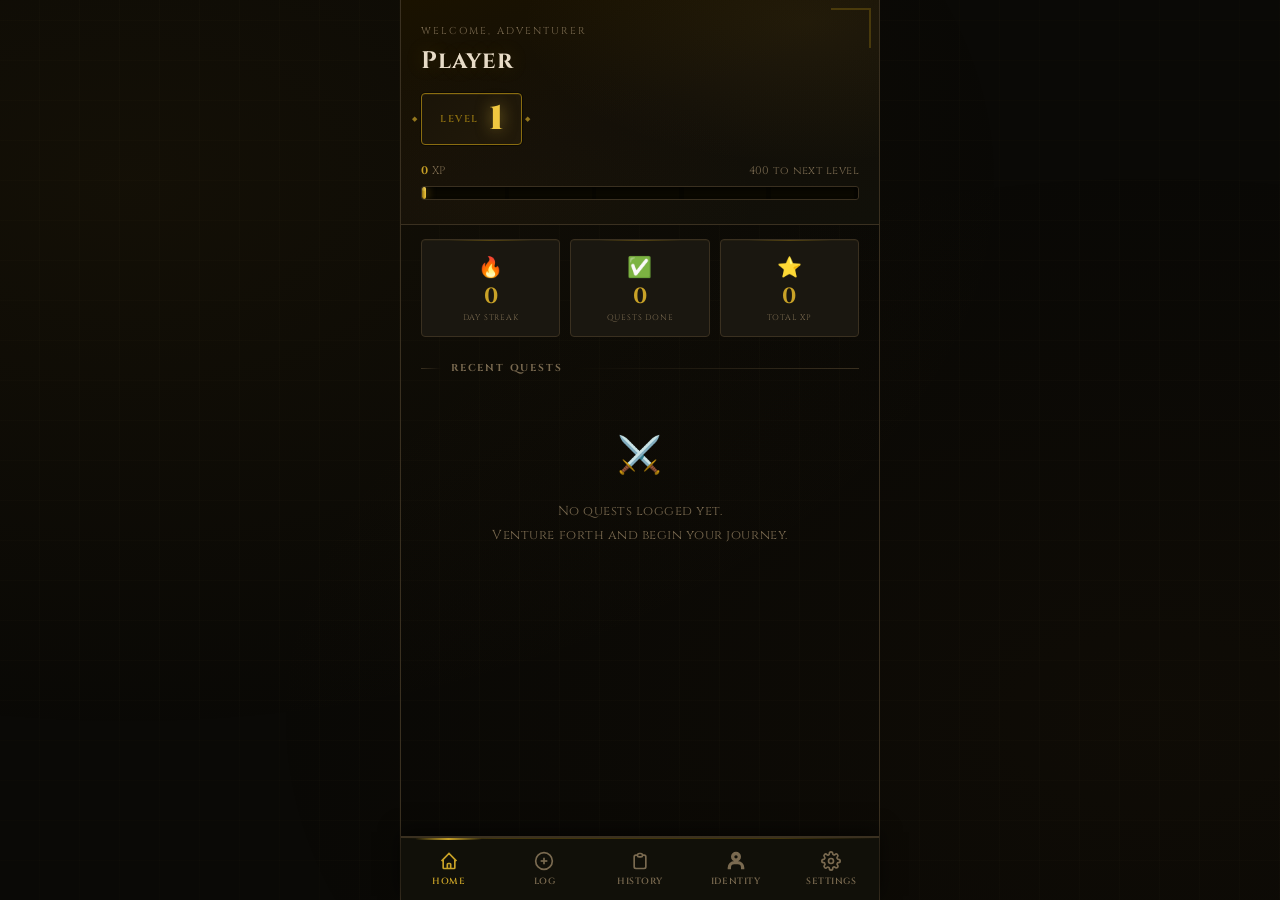
==== index.html @ 1d9a2e9e "Initial commit — Life RPG v1" ====
<!DOCTYPE html>
<html lang="en">
<head>
  <meta charset="UTF-8" />
  <meta name="viewport" content="width=device-width, initial-scale=1.0" />
  <title>Life RPG</title>
  <link rel="stylesheet" href="style.css" />
</head>
<body>
  <div id="app">

    <!-- ── Screens ── -->
    <main id="screens">
      <section id="screen-dashboard" class="screen active"></section>
      <section id="screen-log"       class="screen"></section>
      <section id="screen-history"   class="screen"></section>
      <section id="screen-identity"  class="screen"></section>
      <section id="screen-settings"  class="screen"></section>
    </main>

    <!-- ── Bottom Tab Bar ── -->
    <nav id="tab-bar">
      <button class="tab active" data-tab="dashboard">
        <svg class="tab-icon" viewBox="0 0 24 24" fill="none" stroke="currentColor" stroke-width="2">
          <path d="M3 12l2-2m0 0l7-7 7 7M5 10v10a1 1 0 001 1h3m10-11l2 2m-2-2v10a1 1 0 01-1 1h-3m-6 0a1 1 0 001-1v-4a1 1 0 011-1h2a1 1 0 011 1v4a1 1 0 001 1m-6 0h6"/>
        </svg>
        <span class="tab-label">Home</span>
      </button>
      <button class="tab" data-tab="log">
        <svg class="tab-icon" viewBox="0 0 24 24" fill="none" stroke="currentColor" stroke-width="2">
          <circle cx="12" cy="12" r="10"/><line x1="12" y1="8" x2="12" y2="16"/><line x1="8" y1="12" x2="16" y2="12"/>
        </svg>
        <span class="tab-label">Log</span>
      </button>
      <button class="tab" data-tab="history">
        <svg class="tab-icon" viewBox="0 0 24 24" fill="none" stroke="currentColor" stroke-width="2">
          <path d="M9 5H7a2 2 0 00-2 2v12a2 2 0 002 2h10a2 2 0 002-2V7a2 2 0 00-2-2h-2M9 5a2 2 0 002 2h2a2 2 0 002-2M9 5a2 2 0 012-2h2a2 2 0 012 2"/>
        </svg>
        <span class="tab-label">History</span>
      </button>
      <button class="tab" data-tab="identity">
        <svg class="tab-icon" viewBox="0 0 24 24" fill="none" stroke="currentColor" stroke-width="2">
          <path d="M12 2a5 5 0 1 0 5 5 5 5 0 0 0-5-5zm0 8a3 3 0 1 1 3-3 3 3 0 0 1-3 3zm9 11v-1a7 7 0 0 0-7-7h-4a7 7 0 0 0-7 7v1h2v-1a5 5 0 0 1 5-5h4a5 5 0 0 1 5 5v1z"/>
        </svg>
        <span class="tab-label">Identity</span>
      </button>
      <button class="tab" data-tab="settings">
        <svg class="tab-icon" viewBox="0 0 24 24" fill="none" stroke="currentColor" stroke-width="2">
          <circle cx="12" cy="12" r="3"/>
          <path d="M19.4 15a1.65 1.65 0 00.33 1.82l.06.06a2 2 0 010 2.83 2 2 0 01-2.83 0l-.06-.06a1.65 1.65 0 00-1.82-.33 1.65 1.65 0 00-1 1.51V21a2 2 0 01-4 0v-.09A1.65 1.65 0 009 19.4a1.65 1.65 0 00-1.82.33l-.06.06a2 2 0 01-2.83-2.83l.06-.06A1.65 1.65 0 004.68 15a1.65 1.65 0 00-1.51-1H3a2 2 0 010-4h.09A1.65 1.65 0 004.6 9a1.65 1.65 0 00-.33-1.82l-.06-.06a2 2 0 012.83-2.83l.06.06A1.65 1.65 0 009 4.68a1.65 1.65 0 001-1.51V3a2 2 0 014 0v.09a1.65 1.65 0 001 1.51 1.65 1.65 0 001.82-.33l.06-.06a2 2 0 012.83 2.83l-.06.06A1.65 1.65 0 0019.4 9a1.65 1.65 0 001.51 1H21a2 2 0 010 4h-.09a1.65 1.65 0 00-1.51 1z"/>
        </svg>
        <span class="tab-label">Settings</span>
      </button>
    </nav>

  </div><!-- #app -->

  <!-- ── XP Toast ── -->
  <div id="xp-toast" aria-live="polite"></div>

  <!-- ── Level-up Overlay ── -->
  <div id="levelup-overlay" aria-hidden="true">
    <div class="levelup-inner">
      <div class="levelup-label">LEVEL UP</div>
      <div class="levelup-number" id="levelup-number"></div>
      <div class="levelup-sub">Thy power grows, adventurer</div>
    </div>
  </div>

  <script src="data.js"></script>
  <script src="app.js"></script>
</body>
</html>
---- style.css ----
@import url('https://fonts.googleapis.com/css2?family=Cinzel:wght@400;600;700;900&display=swap');

/* ── Reset & Base ── */
*, *::before, *::after { box-sizing: border-box; margin: 0; padding: 0; }

:root {
  --bg:           #0a0906;
  --surface:      #111009;
  --card:         #1a1710;
  --card-hover:   #222018;
  --border:       #3a3020;
  --border-bright:#5a4a28;
  --accent:       #c9a227;
  --accent-dim:   #8a6d10;
  --accent-glow:  #c9a22730;
  --gold:         #f0c840;
  --gold-dark:    #7a5e0a;
  --green:        #4a9a3a;
  --text:         #e8dcc8;
  --muted:        #7a6a50;
  --muted2:       #a89878;
  --danger:       #c84040;
  --crimson:      #6a1010;
  --tab-h:        64px;
  --header-h:     56px;
  --radius:       4px;
  --radius-sm:    3px;
  --font-rpg:     'Cinzel', 'Palatino Linotype', 'Georgia', serif;
}

html, body { height: 100%; overflow: hidden; }

body {
  background: var(--bg);
  color: var(--text);
  font-family: -apple-system, BlinkMacSystemFont, 'Segoe UI', system-ui, sans-serif;
  font-size: 15px;
  line-height: 1.5;
  -webkit-font-smoothing: antialiased;
}

/* Subtle background texture */
body::before {
  content: '';
  position: fixed;
  inset: 0;
  background-image:
    radial-gradient(ellipse at 10% 20%, rgba(180,130,20,0.06) 0%, transparent 55%),
    radial-gradient(ellipse at 90% 80%, rgba(100,60,10,0.06) 0%, transparent 55%),
    repeating-linear-gradient(0deg, transparent, transparent 39px, rgba(255,220,100,0.012) 39px, rgba(255,220,100,0.012) 40px),
    repeating-linear-gradient(90deg, transparent, transparent 39px, rgba(255,220,100,0.012) 39px, rgba(255,220,100,0.012) 40px);
  pointer-events: none;
  z-index: 0;
}

/* ── App Shell ── */
#app {
  display: flex;
  flex-direction: column;
  height: 100dvh;
  max-width: 480px;
  margin: 0 auto;
  position: relative;
  z-index: 1;
}

/* ── Screens ── */
#screens {
  flex: 1;
  overflow: hidden;
  position: relative;
}

.screen {
  display: none;
  position: absolute;
  inset: 0;
  overflow-y: auto;
  padding-bottom: 12px;
  scrollbar-width: thin;
  scrollbar-color: var(--border) transparent;
}
.screen.active { display: block; }
.screen::-webkit-scrollbar { width: 4px; }
.screen::-webkit-scrollbar-track { background: transparent; }
.screen::-webkit-scrollbar-thumb { background: var(--border); border-radius: 2px; }

/* ── Screen Header ── */
.screen-header {
  position: sticky;
  top: 0;
  z-index: 10;
  background: var(--bg);
  border-bottom: 1px solid var(--border);
  padding: 14px 20px 12px;
  display: flex;
  align-items: center;
  gap: 10px;
}
.screen-header::after {
  content: '';
  position: absolute;
  bottom: -1px; left: 0; right: 0;
  height: 1px;
  background: linear-gradient(90deg, transparent, var(--accent-dim) 30%, var(--accent) 50%, var(--accent-dim) 70%, transparent);
  opacity: 0.5;
}
.screen-header h1 {
  font-family: var(--font-rpg);
  font-size: 17px;
  font-weight: 700;
  letter-spacing: 0.06em;
  text-transform: uppercase;
  color: var(--text);
}
.screen-header .header-accent { color: var(--accent); }

/* ── Tab Bar ── */
#tab-bar {
  display: flex;
  height: var(--tab-h);
  background: var(--surface);
  border-top: 2px solid var(--border);
  box-shadow: 0 -4px 20px rgba(0,0,0,0.6);
  flex-shrink: 0;
  position: relative;
}
#tab-bar::before {
  content: '';
  position: absolute;
  top: 0; left: 0; right: 0;
  height: 1px;
  background: linear-gradient(90deg, transparent, var(--accent-dim) 20%, var(--accent-dim) 80%, transparent);
  opacity: 0.4;
}

.tab {
  flex: 1;
  display: flex;
  flex-direction: column;
  align-items: center;
  justify-content: center;
  gap: 4px;
  background: none;
  border: none;
  color: var(--muted);
  cursor: pointer;
  transition: color 0.2s;
  padding: 6px 4px;
  position: relative;
}
.tab.active { color: var(--accent); }
.tab:not(.active):hover { color: var(--muted2); }
.tab.active::before {
  content: '';
  position: absolute;
  top: 0; left: 15%; right: 15%;
  height: 2px;
  background: linear-gradient(90deg, transparent, var(--accent), transparent);
  border-radius: 0 0 3px 3px;
}

.tab-icon { width: 20px; height: 20px; flex-shrink: 0; }
.tab-label {
  font-family: var(--font-rpg);
  font-size: 9px;
  font-weight: 600;
  letter-spacing: 0.06em;
  text-transform: uppercase;
}

/* ─────────────────────────────────────────
   DASHBOARD
───────────────────────────────────────── */
.dashboard-hero {
  background: linear-gradient(160deg, #1a1200 0%, #130f08 50%, var(--surface) 100%);
  padding: 24px 20px 20px;
  position: relative;
  overflow: hidden;
  border-bottom: 1px solid var(--border);
}
.dashboard-hero::before {
  content: '';
  position: absolute;
  inset: 0;
  background:
    radial-gradient(ellipse at 85% 10%, rgba(200,160,40,0.08) 0%, transparent 50%),
    radial-gradient(ellipse at 15% 90%, rgba(120,80,10,0.06) 0%, transparent 50%);
  pointer-events: none;
}
/* Gold corner ornaments */
.dashboard-hero::after {
  content: '';
  position: absolute;
  top: 8px; right: 8px;
  width: 40px; height: 40px;
  border-top: 2px solid var(--accent-dim);
  border-right: 2px solid var(--accent-dim);
  opacity: 0.4;
  pointer-events: none;
}

.player-greeting {
  font-family: var(--font-rpg);
  font-size: 10px;
  color: var(--muted);
  text-transform: uppercase;
  letter-spacing: 0.2em;
  margin-bottom: 4px;
}
.player-name {
  font-family: var(--font-rpg);
  font-size: 24px;
  font-weight: 700;
  color: var(--text);
  letter-spacing: 0.04em;
  margin-bottom: 14px;
  text-shadow: 0 0 20px rgba(200,160,40,0.2);
}

.level-badge {
  display: inline-flex;
  align-items: center;
  gap: 10px;
  background: linear-gradient(135deg, #1a1408, #221a0a);
  border: 1px solid var(--accent-dim);
  border-radius: var(--radius);
  padding: 8px 18px;
  margin-bottom: 18px;
  box-shadow: 0 0 0 1px rgba(0,0,0,0.5), inset 0 1px 0 rgba(200,160,40,0.1);
  position: relative;
}
/* Corner nubs on level badge */
.level-badge::before,
.level-badge::after {
  content: '◆';
  font-size: 7px;
  color: var(--accent);
  opacity: 0.7;
  position: absolute;
  top: 50%;
  transform: translateY(-50%);
}
.level-badge::before { left: -10px; }
.level-badge::after  { right: -10px; }

.level-label {
  font-family: var(--font-rpg);
  font-size: 10px;
  text-transform: uppercase;
  letter-spacing: 0.15em;
  color: var(--accent-dim);
  font-weight: 600;
}
.level-number {
  font-family: var(--font-rpg);
  font-size: 34px;
  font-weight: 900;
  color: var(--gold);
  line-height: 1;
  font-variant-numeric: tabular-nums;
  text-shadow: 0 0 16px rgba(240,200,64,0.5);
}

/* XP Bar */
.xp-bar-wrap { margin-bottom: 4px; }
.xp-bar-labels {
  display: flex;
  justify-content: space-between;
  font-size: 11px;
  color: var(--muted);
  margin-bottom: 6px;
  font-family: var(--font-rpg);
  letter-spacing: 0.04em;
}
.xp-bar-labels strong { color: var(--accent); }
.xp-bar-track {
  height: 14px;
  background: #0a0800;
  border: 1px solid var(--border);
  border-radius: var(--radius-sm);
  overflow: hidden;
  box-shadow: inset 0 2px 4px rgba(0,0,0,0.6);
  position: relative;
}
/* XP bar tick marks */
.xp-bar-track::after {
  content: '';
  position: absolute;
  inset: 0;
  background: repeating-linear-gradient(
    90deg,
    transparent,
    transparent 19%,
    rgba(0,0,0,0.3) 19%,
    rgba(0,0,0,0.3) 20%
  );
  pointer-events: none;
  z-index: 2;
}
.xp-bar-fill {
  height: 100%;
  background: linear-gradient(90deg, var(--accent-dim), var(--accent), var(--gold));
  border-radius: var(--radius-sm);
  transition: width 0.8s cubic-bezier(0.34, 1.56, 0.64, 1);
  box-shadow: 0 0 10px rgba(200,160,40,0.6), inset 0 1px 0 rgba(255,220,100,0.4);
  min-width: 4px;
  position: relative;
}
.xp-bar-fill::after {
  content: '';
  position: absolute;
  top: 0; left: 0; right: 0;
  height: 40%;
  background: rgba(255,255,200,0.15);
  border-radius: var(--radius-sm);
}

/* Stat Row */
.stat-row {
  display: flex;
  gap: 10px;
  padding: 14px 20px;
}
.stat-card {
  flex: 1;
  background: var(--card);
  border: 1px solid var(--border);
  border-radius: var(--radius);
  padding: 12px 10px;
  text-align: center;
  position: relative;
  box-shadow: inset 0 1px 0 rgba(200,160,40,0.05);
}
.stat-card::before {
  content: '';
  position: absolute;
  top: 0; left: 20%; right: 20%;
  height: 1px;
  background: linear-gradient(90deg, transparent, var(--accent-dim), transparent);
  opacity: 0.5;
}
.stat-icon { font-size: 20px; margin-bottom: 4px; }
.stat-value {
  font-family: var(--font-rpg);
  font-size: 22px;
  font-weight: 700;
  color: var(--accent);
  line-height: 1;
  font-variant-numeric: tabular-nums;
}
.stat-value.streak-active { color: #e07030; }
.stat-label {
  font-family: var(--font-rpg);
  font-size: 8px;
  color: var(--muted);
  text-transform: uppercase;
  letter-spacing: 0.1em;
  margin-top: 4px;
}

/* Section heading */
.section-heading {
  font-family: var(--font-rpg);
  font-size: 10px;
  font-weight: 700;
  text-transform: uppercase;
  letter-spacing: 0.18em;
  color: var(--muted);
  padding: 0 20px;
  margin: 10px 0 8px;
  display: flex;
  align-items: center;
  gap: 10px;
}
.section-heading::before,
.section-heading::after {
  content: '';
  flex: 1;
  height: 1px;
  background: linear-gradient(90deg, transparent, var(--border));
}
.section-heading::before {
  background: linear-gradient(90deg, var(--border), transparent);
  flex: 0 0 20px;
}

/* Task Card */
.task-list { padding: 0 20px; display: flex; flex-direction: column; gap: 6px; }

.task-card {
  background: var(--card);
  border: 1px solid var(--border);
  border-radius: var(--radius);
  padding: 11px 14px;
  display: flex;
  align-items: center;
  gap: 12px;
  border-left: 3px solid var(--accent);
  transition: background 0.15s, border-color 0.15s;
  box-shadow: inset 0 1px 0 rgba(255,255,255,0.03);
}
.task-card:hover { background: var(--card-hover); border-left-color: var(--gold); }
.task-card-body { flex: 1; min-width: 0; }
.task-card-name {
  font-weight: 600;
  color: var(--text);
  white-space: nowrap;
  overflow: hidden;
  text-overflow: ellipsis;
  font-size: 14px;
}
.task-card-meta {
  font-size: 11px;
  color: var(--muted2);
  margin-top: 2px;
  display: flex;
  align-items: center;
  gap: 6px;
}
.cat-badge {
  display: inline-block;
  padding: 1px 7px;
  border-radius: 2px;
  font-size: 9px;
  font-weight: 700;
  font-family: var(--font-rpg);
  letter-spacing: 0.06em;
  border: 1px solid currentColor;
  opacity: 0.85;
  text-transform: uppercase;
}
.task-xp {
  font-family: var(--font-rpg);
  font-size: 12px;
  font-weight: 700;
  color: var(--accent);
  white-space: nowrap;
}
.task-xp::before { content: '+'; }

.empty-state {
  text-align: center;
  color: var(--muted);
  padding: 40px 20px;
  font-size: 13px;
  font-family: var(--font-rpg);
  letter-spacing: 0.04em;
  line-height: 1.8;
}
.empty-state .empty-icon { font-size: 36px; margin-bottom: 12px; }

/* Multiplier chip */
.multiplier-chip {
  display: inline-flex;
  align-items: center;
  gap: 4px;
  background: #0a1a0a;
  border: 1px solid #2a4a2a;
  color: var(--green);
  font-family: var(--font-rpg);
  font-size: 10px;
  font-weight: 700;
  padding: 3px 10px;
  border-radius: var(--radius-sm);
  margin-left: 8px;
}

/* ─────────────────────────────────────────
   FINAL STRETCH (level 19)
───────────────────────────────────────── */
.dashboard-hero--final-stretch {
  background: linear-gradient(160deg, #1a0d00 0%, #1a1205 40%, var(--surface) 100%);
}
.dashboard-hero--final-stretch::before {
  background:
    radial-gradient(ellipse at 85% 10%, rgba(245,160,30,0.1) 0%, transparent 50%),
    radial-gradient(ellipse at 15% 90%, rgba(180,90,10,0.08) 0%, transparent 50%);
}
.level-badge--final-stretch {
  background: linear-gradient(135deg, #1a0d00, #221500);
  border-color: #f59e0b;
  animation: final-stretch-badge-pulse 2s ease-in-out infinite;
}
.level-badge--final-stretch .level-label { color: #d97706; }
.level-badge--final-stretch .level-number {
  color: #fbbf24;
  text-shadow: 0 0 20px rgba(251,191,36,0.7);
}
.xp-bar-fill--final-stretch {
  background: linear-gradient(90deg, #d97706, #f59e0b, #fbbf24) !important;
  box-shadow: 0 0 12px rgba(245,160,30,0.7) !important;
}
.final-stretch-banner {
  display: flex;
  align-items: center;
  gap: 12px;
  margin-top: 14px;
  background: linear-gradient(135deg, #1c1000, #211600);
  border: 1px solid #f59e0b66;
  border-radius: var(--radius);
  padding: 12px 14px;
  animation: final-stretch-glow 2s ease-in-out infinite;
}
.final-stretch-icon {
  font-size: 20px;
  flex-shrink: 0;
  animation: final-stretch-zap 1.4s ease-in-out infinite;
}
.final-stretch-body { flex: 1; }
.final-stretch-title {
  font-family: var(--font-rpg);
  font-size: 11px;
  font-weight: 700;
  text-transform: uppercase;
  letter-spacing: 0.14em;
  color: #f59e0b;
}
.final-stretch-sub {
  font-size: 11px;
  color: #92400e;
  font-weight: 600;
  margin-top: 1px;
}
.final-stretch-badge {
  flex-shrink: 0;
  background: #f59e0b22;
  border: 1px solid #f59e0b55;
  border-radius: var(--radius-sm);
  padding: 4px 10px;
  font-family: var(--font-rpg);
  font-size: 10px;
  font-weight: 700;
  color: #fbbf24;
  letter-spacing: 0.1em;
}
@keyframes final-stretch-glow {
  0%, 100% { box-shadow: 0 0 8px rgba(245,158,11,0.15); border-color: #f59e0b55; }
  50%       { box-shadow: 0 0 20px rgba(245,158,11,0.3); border-color: #f59e0baa; }
}
@keyframes final-stretch-badge-pulse {
  0%, 100% { box-shadow: 0 0 6px rgba(245,158,11,0.25); }
  50%       { box-shadow: 0 0 18px rgba(245,158,11,0.5); }
}
@keyframes final-stretch-zap {
  0%, 100% { transform: scale(1)    rotate(0deg); }
  20%       { transform: scale(1.2) rotate(-10deg); }
  40%       { transform: scale(1.15) rotate(8deg); }
  60%       { transform: scale(1); }
}

/* ─────────────────────────────────────────
   LOG TASK
───────────────────────────────────────── */
.log-form {
  padding: 20px;
  display: flex;
  flex-direction: column;
  gap: 20px;
}

.form-group { display: flex; flex-direction: column; gap: 6px; }
.form-label {
  font-family: var(--font-rpg);
  font-size: 10px;
  font-weight: 700;
  text-transform: uppercase;
  letter-spacing: 0.12em;
  color: var(--muted2);
}
.form-input, .form-select {
  background: var(--card);
  border: 1px solid var(--border);
  border-radius: var(--radius-sm);
  color: var(--text);
  font-size: 14px;
  padding: 10px 14px;
  outline: none;
  transition: border-color 0.2s, box-shadow 0.2s;
  width: 100%;
  font-family: inherit;
}
.form-input:focus, .form-select:focus {
  border-color: var(--accent-dim);
  box-shadow: 0 0 0 2px var(--accent-glow);
}
.form-select option { background: var(--card); }

/* Slider group */
.slider-group { display: flex; flex-direction: column; gap: 16px; }
.slider-row { display: flex; flex-direction: column; gap: 6px; }
.slider-header {
  display: flex;
  justify-content: space-between;
  align-items: center;
}
.slider-label {
  font-family: var(--font-rpg);
  font-size: 11px;
  font-weight: 600;
  letter-spacing: 0.06em;
  color: var(--text);
  text-transform: uppercase;
}
.slider-value {
  font-family: var(--font-rpg);
  font-size: 22px;
  font-weight: 900;
  color: var(--accent);
  min-width: 24px;
  text-align: right;
  font-variant-numeric: tabular-nums;
}
.slider-desc {
  font-size: 11px;
  color: var(--muted);
  font-style: italic;
}

input[type=range] {
  -webkit-appearance: none;
  appearance: none;
  width: 100%;
  height: 6px;
  border-radius: 2px;
  background: var(--border);
  outline: none;
  cursor: pointer;
}
input[type=range]::-webkit-slider-thumb {
  -webkit-appearance: none;
  width: 18px; height: 18px;
  border-radius: 2px;
  background: linear-gradient(135deg, var(--accent-dim), var(--accent));
  box-shadow: 0 0 8px var(--accent-glow), 0 2px 4px rgba(0,0,0,0.5);
  cursor: pointer;
  transition: transform 0.1s;
  border: 1px solid var(--gold);
}
input[type=range]::-webkit-slider-thumb:active { transform: scale(1.2); }
input[type=range]::-moz-range-thumb {
  width: 18px; height: 18px;
  border: 1px solid var(--gold);
  border-radius: 2px;
  background: linear-gradient(135deg, var(--accent-dim), var(--accent));
  box-shadow: 0 0 8px var(--accent-glow);
  cursor: pointer;
}

/* XP Preview */
.xp-preview {
  background: linear-gradient(135deg, #140f00, #1a1500);
  border: 1px solid var(--border-bright);
  border-radius: var(--radius);
  padding: 20px;
  text-align: center;
  box-shadow: 0 0 20px var(--accent-glow), inset 0 1px 0 rgba(200,160,40,0.1);
  position: relative;
}
.xp-preview::before,
.xp-preview::after {
  content: '◆';
  position: absolute;
  top: 8px;
  font-size: 8px;
  color: var(--accent-dim);
  opacity: 0.6;
}
.xp-preview::before { left: 10px; }
.xp-preview::after  { right: 10px; }
.xp-preview-label {
  font-family: var(--font-rpg);
  font-size: 9px;
  text-transform: uppercase;
  letter-spacing: 0.2em;
  color: var(--muted);
  margin-bottom: 4px;
}
.xp-preview-value {
  font-family: var(--font-rpg);
  font-size: 52px;
  font-weight: 900;
  color: var(--gold);
  line-height: 1;
  font-variant-numeric: tabular-nums;
  text-shadow: 0 0 24px rgba(240,200,64,0.6);
  transition: transform 0.15s cubic-bezier(0.34, 1.56, 0.64, 1);
}
.xp-preview-value.pop { transform: scale(1.12); }
.xp-preview-unit {
  font-family: var(--font-rpg);
  font-size: 11px;
  color: var(--muted2);
  letter-spacing: 0.1em;
  text-transform: uppercase;
  margin-top: 4px;
}

/* Complete Button */
.btn-complete {
  background: linear-gradient(135deg, var(--accent-dim), var(--accent));
  color: #0a0800;
  border: 1px solid var(--gold);
  border-radius: var(--radius);
  font-family: var(--font-rpg);
  font-size: 14px;
  font-weight: 700;
  letter-spacing: 0.12em;
  padding: 15px;
  cursor: pointer;
  width: 100%;
  transition: transform 0.15s, box-shadow 0.2s, opacity 0.2s;
  box-shadow: 0 4px 16px var(--accent-glow), inset 0 1px 0 rgba(255,220,100,0.3);
  text-transform: uppercase;
}
.btn-complete:hover:not(:disabled) {
  transform: translateY(-2px);
  box-shadow: 0 8px 24px rgba(200,160,40,0.4);
}
.btn-complete:active:not(:disabled) { transform: translateY(0); }
.btn-complete:disabled { opacity: 0.35; cursor: not-allowed; transform: none; box-shadow: none; }

/* ─────────────────────────────────────────
   HISTORY
───────────────────────────────────────── */
.history-filter {
  padding: 12px 20px;
  background: var(--bg);
  position: sticky;
  top: 0; z-index: 5;
  border-bottom: 1px solid var(--border);
}

.date-group { padding: 0 20px; margin-bottom: 18px; }
.date-group-label {
  font-family: var(--font-rpg);
  font-size: 10px;
  font-weight: 700;
  text-transform: uppercase;
  letter-spacing: 0.14em;
  color: var(--accent-dim);
  padding: 12px 0 8px;
  border-top: 1px solid var(--border);
  margin-bottom: 8px;
  display: flex;
  align-items: center;
  gap: 8px;
}
.date-group-label::after {
  content: '';
  flex: 1;
  height: 1px;
  background: linear-gradient(90deg, var(--border), transparent);
}
.date-group:first-child .date-group-label { border-top: none; }

/* ─────────────────────────────────────────
   SETTINGS
───────────────────────────────────────── */
.settings-section {
  padding: 18px 20px;
  border-bottom: 1px solid var(--border);
}
.settings-section-title {
  font-family: var(--font-rpg);
  font-size: 10px;
  font-weight: 700;
  text-transform: uppercase;
  letter-spacing: 0.15em;
  color: var(--accent-dim);
  margin-bottom: 14px;
  display: flex;
  align-items: center;
  gap: 8px;
}
.settings-section-title::after {
  content: '';
  flex: 1;
  height: 1px;
  background: linear-gradient(90deg, var(--border-bright), transparent);
  opacity: 0.5;
}
.settings-hint {
  font-size: 12px;
  color: var(--muted);
  margin-bottom: 12px;
  line-height: 1.5;
}

/* Shop price editor */
.shop-price-list { display: flex; flex-direction: column; gap: 6px; }
.shop-price-row {
  display: flex;
  align-items: center;
  gap: 10px;
  background: var(--card);
  border: 1px solid var(--border);
  border-radius: var(--radius-sm);
  padding: 8px 12px;
}
.shop-price-icon { font-size: 18px; flex-shrink: 0; }
.shop-price-name { flex: 1; font-size: 13px; font-weight: 500; color: var(--text); }
.shop-price-input-wrap { display: flex; align-items: center; gap: 6px; flex-shrink: 0; }
.shop-price-prefix { font-size: 14px; }
.shop-price-input {
  width: 72px !important;
  padding: 6px 8px !important;
  font-size: 13px !important;
  font-weight: 700 !important;
  text-align: center;
  color: var(--accent) !important;
}

.btn-save {
  background: var(--card);
  border: 1px solid var(--accent-dim);
  color: var(--accent);
  border-radius: var(--radius-sm);
  padding: 8px 18px;
  font-family: var(--font-rpg);
  font-size: 11px;
  font-weight: 700;
  letter-spacing: 0.08em;
  text-transform: uppercase;
  cursor: pointer;
  transition: background 0.2s, box-shadow 0.2s;
  font-family: var(--font-rpg);
}
.btn-save:hover { background: var(--accent-glow); box-shadow: 0 0 10px var(--accent-glow); }

.category-list { display: flex; flex-direction: column; gap: 8px; margin-bottom: 14px; }
.category-row {
  display: flex;
  align-items: center;
  gap: 8px;
  background: var(--card);
  border: 1px solid var(--border);
  border-radius: var(--radius-sm);
  padding: 8px 10px;
}
.cat-colour-swatch { width: 12px; height: 12px; border-radius: 2px; flex-shrink: 0; }
.cat-row-name { flex: 1; font-size: 13px; font-weight: 500; }
.btn-remove-cat {
  background: none;
  border: none;
  color: var(--muted);
  cursor: pointer;
  font-size: 18px;
  line-height: 1;
  padding: 0 2px;
  transition: color 0.2s;
}
.btn-remove-cat:hover { color: var(--danger); }

.add-cat-row { display: flex; gap: 8px; align-items: center; }
.add-cat-row .form-input { flex: 1; }
.colour-input {
  width: 38px; height: 38px;
  border-radius: var(--radius-sm);
  border: 1px solid var(--border);
  padding: 2px;
  background: var(--card);
  cursor: pointer;
}
.btn-add-cat {
  background: var(--card);
  border: 1px solid var(--border);
  color: var(--muted2);
  border-radius: var(--radius-sm);
  padding: 8px 14px;
  font-size: 20px;
  cursor: pointer;
  transition: color 0.2s, border-color 0.2s;
  line-height: 1;
  font-family: inherit;
}
.btn-add-cat:hover { color: var(--accent); border-color: var(--accent-dim); }

/* Prestige */
.prestige-card {
  background: linear-gradient(135deg, #150a00, #1c1000);
  border: 1px solid #6a4a1055;
  border-radius: var(--radius);
  padding: 20px;
  text-align: center;
  position: relative;
  overflow: hidden;
}
.prestige-card::before {
  content: '';
  position: absolute;
  top: 0; left: 0; right: 0;
  height: 1px;
  background: linear-gradient(90deg, transparent, var(--accent-dim), transparent);
  opacity: 0.6;
}
.prestige-title {
  font-family: var(--font-rpg);
  font-size: 14px;
  font-weight: 800;
  color: var(--accent);
  letter-spacing: 0.12em;
  text-transform: uppercase;
  margin-bottom: 8px;
}
.prestige-desc {
  font-size: 13px;
  color: var(--muted2);
  margin-bottom: 16px;
  line-height: 1.6;
}
.prestige-stat {
  font-family: var(--font-rpg);
  font-size: 11px;
  color: var(--muted);
  margin-bottom: 16px;
  letter-spacing: 0.06em;
}
.prestige-stat span { color: var(--accent); font-weight: 700; }
.btn-prestige {
  background: linear-gradient(135deg, #5a3a00, #9a6a10);
  color: #f0e0a0;
  border: 1px solid var(--accent-dim);
  border-radius: var(--radius-sm);
  padding: 12px 28px;
  font-family: var(--font-rpg);
  font-size: 12px;
  font-weight: 700;
  cursor: pointer;
  transition: transform 0.15s, box-shadow 0.2s, opacity 0.2s;
  text-transform: uppercase;
  letter-spacing: 0.1em;
}
.btn-prestige:hover:not(:disabled) {
  transform: translateY(-2px);
  box-shadow: 0 6px 20px rgba(200,140,20,0.3);
}
.btn-prestige:disabled { opacity: 0.3; cursor: not-allowed; transform: none; }
.prestige-locked-msg {
  font-family: var(--font-rpg);
  font-size: 10px;
  color: var(--muted);
  margin-top: 10px;
  letter-spacing: 0.06em;
}

/* ─────────────────────────────────────────
   XP TOAST
───────────────────────────────────────── */
#xp-toast {
  position: fixed;
  top: 24px;
  left: 50%;
  transform: translateX(-50%) translateY(-80px);
  background: linear-gradient(135deg, var(--accent-dim), var(--accent));
  color: #0a0800;
  padding: 9px 22px;
  border-radius: var(--radius-sm);
  font-family: var(--font-rpg);
  font-size: 14px;
  font-weight: 700;
  letter-spacing: 0.08em;
  box-shadow: 0 4px 20px var(--accent-glow), 0 0 0 1px rgba(0,0,0,0.3);
  pointer-events: none;
  z-index: 200;
  transition: transform 0.4s cubic-bezier(0.34, 1.56, 0.64, 1), opacity 0.3s;
  opacity: 0;
  white-space: nowrap;
  text-transform: uppercase;
  border: 1px solid var(--gold);
}
#xp-toast.show { transform: translateX(-50%) translateY(0); opacity: 1; }

/* ─────────────────────────────────────────
   LEVEL-UP OVERLAY
───────────────────────────────────────── */
#levelup-overlay {
  position: fixed;
  inset: 0;
  z-index: 300;
  display: flex;
  align-items: center;
  justify-content: center;
  background: rgba(5, 4, 0, 0.94);
  opacity: 0;
  pointer-events: none;
  transition: opacity 0.3s;
}
#levelup-overlay.active { opacity: 1; pointer-events: all; }
.levelup-inner { text-align: center; }
.levelup-label {
  font-family: var(--font-rpg);
  font-size: 12px;
  letter-spacing: 0.5em;
  text-transform: uppercase;
  color: var(--accent);
  margin-bottom: 8px;
  animation: pulse-text 1s ease-in-out infinite;
}
.levelup-number {
  font-family: var(--font-rpg);
  font-size: 120px;
  font-weight: 900;
  color: var(--gold);
  line-height: 1;
  text-shadow: 0 0 40px rgba(240,200,64,0.8), 0 0 80px rgba(200,160,40,0.4);
  animation: levelup-zoom 0.6s cubic-bezier(0.34, 1.56, 0.64, 1) both;
  font-variant-numeric: tabular-nums;
}
.levelup-sub {
  font-family: var(--font-rpg);
  font-size: 11px;
  color: var(--muted2);
  margin-top: 16px;
  letter-spacing: 0.15em;
  text-transform: uppercase;
}
@keyframes levelup-zoom {
  from { transform: scale(0.3); opacity: 0; }
  to   { transform: scale(1);   opacity: 1; }
}
@keyframes pulse-text {
  0%, 100% { opacity: 1; }
  50%       { opacity: 0.4; }
}

/* Ripple on complete button */
@keyframes ripple {
  from { transform: scale(0); opacity: 0.5; }
  to   { transform: scale(4); opacity: 0; }
}
.ripple-ring {
  position: absolute;
  border-radius: 50%;
  background: var(--gold);
  width: 40px; height: 40px;
  margin: -20px;
  animation: ripple 0.6s ease-out forwards;
  pointer-events: none;
}

/* ─────────────────────────────────────────
   MISC UTILITIES
───────────────────────────────────────── */
.flex-row { display: flex; align-items: center; }
.gap-8 { gap: 8px; }

@media (min-width: 480px) {
  #app { border-left: 1px solid var(--border); border-right: 1px solid var(--border); }
}

/* ─────────────────────────────────────────
   IDENTITY
───────────────────────────────────────── */
.identity-section {
  padding: 18px 20px;
  border-bottom: 1px solid var(--border);
}
.identity-section-title {
  font-family: var(--font-rpg);
  font-size: 10px;
  font-weight: 700;
  text-transform: uppercase;
  letter-spacing: 0.15em;
  color: var(--accent-dim);
  margin-bottom: 14px;
  display: flex;
  align-items: center;
  gap: 8px;
}
.identity-section-title::after {
  content: '';
  flex: 1;
  height: 1px;
  background: linear-gradient(90deg, var(--border-bright), transparent);
  opacity: 0.5;
}

/* Character sheet fields */
.char-field { display: flex; flex-direction: column; gap: 6px; margin-bottom: 14px; }
.char-field:last-of-type { margin-bottom: 0; }
.char-label {
  font-family: var(--font-rpg);
  font-size: 10px;
  font-weight: 700;
  text-transform: uppercase;
  letter-spacing: 0.1em;
  color: var(--muted2);
}
.char-textarea {
  background: var(--card);
  border: 1px solid var(--border);
  border-radius: var(--radius-sm);
  color: var(--text);
  font-size: 13px;
  font-family: inherit;
  line-height: 1.6;
  padding: 10px 14px;
  resize: vertical;
  min-height: 58px;
  outline: none;
  transition: border-color 0.2s, box-shadow 0.2s;
  width: 100%;
}
.char-textarea:focus {
  border-color: var(--accent-dim);
  box-shadow: 0 0 0 2px var(--accent-glow);
}
.char-textarea::placeholder { color: var(--muted); }
.char-field.master .char-textarea { border-left: 3px solid var(--accent); }
.char-field.minor  .char-textarea { border-left: 3px solid #d97706; }

/* ─── Skill Rings ─── */
.skills-grid {
  display: grid;
  grid-template-columns: 1fr 1fr;
  gap: 10px;
  padding: 16px 20px;
}
.skills-grid .skill-card:last-child:nth-child(odd) {
  grid-column: 1 / -1;
  max-width: 160px;
  margin: 0 auto;
  width: 100%;
}

.skill-card {
  background: var(--card);
  border: 1px solid var(--border);
  border-radius: var(--radius);
  padding: 16px 10px 12px;
  display: flex;
  flex-direction: column;
  align-items: center;
  gap: 6px;
  transition: border-color 0.2s, background 0.2s, transform 0.2s, box-shadow 0.2s;
  position: relative;
  overflow: hidden;
}
.skill-card::before {
  content: '';
  position: absolute;
  top: 0; left: 0; right: 0;
  height: 2px;
  background: var(--skill-colour, var(--accent));
  opacity: 0.9;
}
/* Corner ornaments on skill cards */
.skill-card::after {
  content: '';
  position: absolute;
  bottom: 0; right: 0;
  width: 14px; height: 14px;
  border-bottom: 1px solid var(--border-bright);
  border-right: 1px solid var(--border-bright);
  opacity: 0.4;
}
.skill-card:hover { background: var(--card-hover); }

/* Linked skill card */
.skill-card--linked { cursor: pointer; }
.skill-card--linked:hover {
  border-color: var(--skill-colour, var(--accent));
  box-shadow: 0 0 16px color-mix(in srgb, var(--skill-colour, var(--accent)) 25%, transparent);
  transform: translateY(-2px);
}
.skill-card-link-hint {
  position: absolute;
  top: 8px;
  right: 8px;
  font-family: var(--font-rpg);
  font-size: 8px;
  font-weight: 700;
  letter-spacing: 0.08em;
  text-transform: uppercase;
  color: var(--skill-colour, var(--accent));
  opacity: 0.6;
  transition: opacity 0.2s;
}
.skill-card--linked:hover .skill-card-link-hint { opacity: 1; }

/* SVG ring */
.skill-ring-wrap { position: relative; width: 88px; height: 88px; }
.skill-ring { width: 88px; height: 88px; transform: rotate(-90deg); }
.skill-ring-bg { fill: none; stroke: var(--border); stroke-width: 7; }
.skill-ring-fill {
  fill: none;
  stroke-width: 7;
  stroke-dasharray: 226.2;
  stroke-dashoffset: 226.2;
  stroke-linecap: round;
  transition: stroke-dashoffset 1.1s cubic-bezier(0.34, 1.2, 0.64, 1);
}

/* Icon + level inside ring */
.skill-ring-inner {
  position: absolute;
  inset: 0;
  display: flex;
  flex-direction: column;
  align-items: center;
  justify-content: center;
  gap: 1px;
}
.skill-icon { font-size: 17px; line-height: 1; }
.skill-level-num {
  font-family: var(--font-rpg);
  font-size: 20px;
  font-weight: 900;
  line-height: 1;
  font-variant-numeric: tabular-nums;
}

.skill-name {
  font-family: var(--font-rpg);
  font-size: 10px;
  font-weight: 700;
  text-transform: uppercase;
  letter-spacing: 0.1em;
  color: var(--text);
  margin-top: 2px;
}
.skill-xp-bar-wrap { width: 100%; }
.skill-xp-label {
  display: flex;
  justify-content: space-between;
  font-size: 9px;
  color: var(--muted);
  margin-bottom: 4px;
}
.skill-xp-track {
  height: 4px;
  background: var(--border);
  border-radius: 1px;
  overflow: hidden;
}
.skill-xp-fill {
  height: 100%;
  border-radius: 1px;
  transition: width 1s cubic-bezier(0.34, 1.2, 0.64, 1);
  min-width: 3px;
}

/* ─────────────────────────────────────────
   COIN WALLET
───────────────────────────────────────── */
.coin-wallet {
  background: linear-gradient(135deg, #12100a, #181408);
  border: 1px solid #4a3a0a55;
  border-radius: var(--radius);
  padding: 16px;
  display: flex;
  flex-direction: column;
  gap: 12px;
}
.coin-balance-wrap { display: flex; align-items: center; gap: 14px; }
.coin-balance-icon { font-size: 36px; line-height: 1; }
.coin-balance-amount {
  font-family: var(--font-rpg);
  font-size: 40px;
  font-weight: 900;
  color: #f59e0b;
  line-height: 1;
  font-variant-numeric: tabular-nums;
  text-shadow: 0 0 20px rgba(245,158,11,0.5);
}
.coin-balance-label {
  font-family: var(--font-rpg);
  font-size: 9px;
  text-transform: uppercase;
  letter-spacing: 0.12em;
  color: #7a5010;
  font-weight: 700;
  margin-top: 2px;
}
.coin-stats { display: flex; gap: 10px; border-top: 1px solid #4a3a0a33; padding-top: 10px; }
.coin-stat { flex: 1; background: rgba(255,255,255,0.04); border-radius: var(--radius-sm); padding: 8px 10px; }
.coin-stat-label {
  display: block;
  font-family: var(--font-rpg);
  font-size: 9px;
  text-transform: uppercase;
  letter-spacing: 0.1em;
  color: #7a5010;
  margin-bottom: 4px;
  font-weight: 700;
}
.coin-stat-value {
  font-family: var(--font-rpg);
  font-size: 16px;
  font-weight: 800;
  color: #f59e0b;
  font-variant-numeric: tabular-nums;
}
.coin-stat-value.spent { color: #fca5a5; }
.savings-update-row { border-top: 1px solid #4a3a0a33; padding-top: 10px; }

/* ─────────────────────────────────────────
   COIN SHOP
───────────────────────────────────────── */
.shop-grid {
  display: grid;
  grid-template-columns: repeat(3, 1fr);
  gap: 8px;
  margin-bottom: 14px;
}
.shop-card {
  background: var(--card);
  border: 1px solid var(--border);
  border-radius: var(--radius);
  padding: 12px 8px;
  display: flex;
  flex-direction: column;
  align-items: center;
  gap: 5px;
  text-align: center;
  transition: border-color 0.2s, background 0.2s;
}
.shop-card:hover:not(.shop-card-locked) {
  border-color: #f59e0b88;
  background: var(--card-hover);
}
.shop-card-locked { opacity: 0.4; }
.shop-item-icon  { font-size: 24px; line-height: 1; }
.shop-item-name  { font-family: var(--font-rpg); font-size: 9px; font-weight: 600; color: var(--text); line-height: 1.3; text-transform: uppercase; letter-spacing: 0.04em; }
.shop-item-price { font-family: var(--font-rpg); font-size: 11px; font-weight: 700; color: #f59e0b; }
.btn-buy {
  background: linear-gradient(135deg, #7a4a00, #c07a10);
  color: #f0e0a0;
  border: 1px solid #8a6010;
  border-radius: var(--radius-sm);
  padding: 5px 10px;
  font-family: var(--font-rpg);
  font-size: 9px;
  font-weight: 700;
  cursor: pointer;
  transition: transform 0.1s, opacity 0.2s;
  text-transform: uppercase;
  letter-spacing: 0.06em;
  width: 100%;
  margin-top: 2px;
}
.btn-buy:hover:not(.btn-buy-disabled) { transform: translateY(-1px); }
.btn-buy-disabled {
  background: var(--border);
  color: var(--muted);
  cursor: not-allowed;
  font-size: 8px;
  border-color: transparent;
}
.add-shop-item-row { display: flex; gap: 6px; align-items: center; margin-top: 4px; }

/* ─────────────────────────────────────────
   PURCHASE HISTORY
───────────────────────────────────────── */
.purchase-row {
  display: flex;
  align-items: center;
  gap: 10px;
  padding: 8px 0;
  border-bottom: 1px solid var(--border);
  font-size: 13px;
}
.purchase-row:last-child { border-bottom: none; }
.purchase-icon  { font-size: 16px; flex-shrink: 0; }
.purchase-name  { flex: 1; color: var(--text); font-weight: 500; }
.purchase-date  { font-size: 10px; color: var(--muted); white-space: nowrap; font-family: var(--font-rpg); letter-spacing: 0.04em; }
.purchase-price { font-family: var(--font-rpg); font-weight: 700; color: #fca5a5; white-space: nowrap; margin-left: 4px; font-size: 12px; }

/* MAX badge for skill 99 */
.skill-max-badge {
  font-family: var(--font-rpg);
  font-size: 9px;
  font-weight: 700;
  letter-spacing: 0.12em;
  color: #0a0800;
  background: linear-gradient(135deg, var(--accent-dim), var(--gold));
  padding: 3px 10px;
  border-radius: 2px;
  text-transform: uppercase;
}
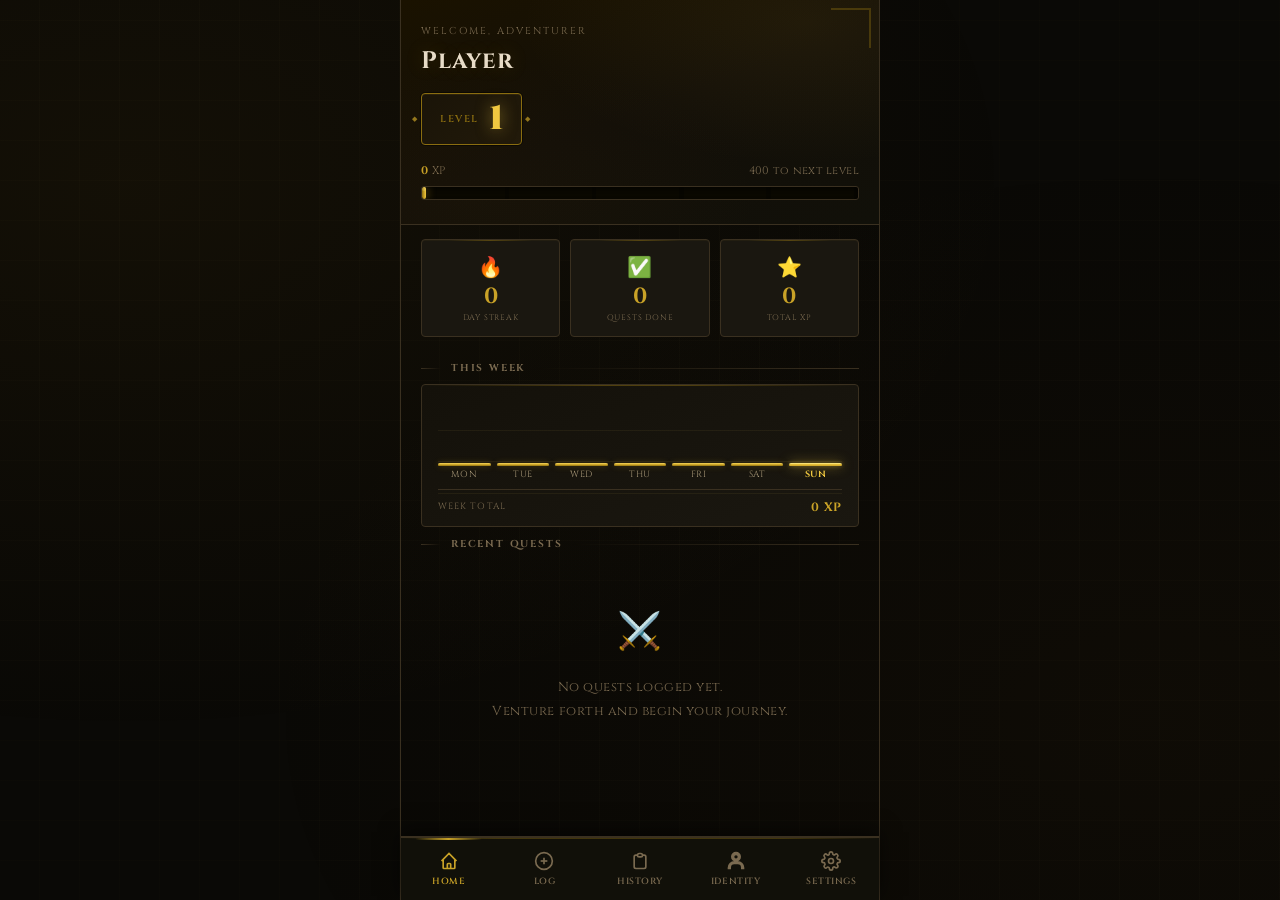
==== commit db4129cb: "added new categories" ====
--- a/index.html
+++ b/index.html
@@ -60,10 +60,14 @@
 
   <!-- ── Level-up Overlay ── -->
   <div id="levelup-overlay" aria-hidden="true">
+    <div class="levelup-ring"></div>
+    <div class="levelup-ring levelup-ring-2"></div>
+    <div class="levelup-particles-wrap" id="levelup-particles"></div>
     <div class="levelup-inner">
       <div class="levelup-label">LEVEL UP</div>
       <div class="levelup-number" id="levelup-number"></div>
       <div class="levelup-sub">Thy power grows, adventurer</div>
+      <div class="levelup-tap">Tap to continue</div>
     </div>
   </div>
 
--- a/style.css
+++ b/style.css
@@ -550,6 +550,52 @@
 }
 
 /* ─────────────────────────────────────────
+   QUICK LOG
+───────────────────────────────────────── */
+.quick-log-wrap {
+  padding: 12px 20px 0;
+}
+.quick-log-label {
+  font-family: var(--font-rpg);
+  font-size: 9px;
+  letter-spacing: 0.22em;
+  text-transform: uppercase;
+  color: var(--muted);
+  margin-bottom: 8px;
+}
+.quick-log-chips {
+  display: flex;
+  flex-wrap: wrap;
+  gap: 7px;
+}
+.quick-chip {
+  padding: 5px 13px;
+  background: var(--card);
+  border: 1px solid var(--border-bright);
+  border-radius: 20px;
+  color: var(--muted2);
+  font-size: 12px;
+  font-family: -apple-system, BlinkMacSystemFont, 'Segoe UI', sans-serif;
+  cursor: pointer;
+  transition: border-color 0.15s, color 0.15s, background 0.15s, transform 0.1s;
+  white-space: nowrap;
+  max-width: 160px;
+  overflow: hidden;
+  text-overflow: ellipsis;
+}
+.quick-chip:hover {
+  border-color: var(--accent);
+  color: var(--accent);
+  background: var(--accent-glow);
+}
+.quick-chip:active { transform: scale(0.94); }
+.quick-chip--active {
+  border-color: var(--accent);
+  color: var(--bg);
+  background: var(--accent);
+}
+
+/* ─────────────────────────────────────────
    LOG TASK
 ───────────────────────────────────────── */
 .log-form {
@@ -645,6 +691,26 @@
   background: linear-gradient(135deg, var(--accent-dim), var(--accent));
   box-shadow: 0 0 8px var(--accent-glow);
   cursor: pointer;
+}
+
+/* Importance slider — visually separated as a modifier */
+.slider-row--importance {
+  border-top: 1px solid var(--border);
+  padding-top: 16px;
+  position: relative;
+}
+.slider-row--importance::before {
+  content: 'XP MODIFIER';
+  position: absolute;
+  top: -7px;
+  left: 50%;
+  transform: translateX(-50%);
+  background: var(--bg);
+  padding: 0 8px;
+  font-family: var(--font-rpg);
+  font-size: 8px;
+  letter-spacing: 0.16em;
+  color: var(--muted);
 }
 
 /* XP Preview */
@@ -972,8 +1038,41 @@
 #xp-toast.show { transform: translateX(-50%) translateY(0); opacity: 1; }
 
 /* ─────────────────────────────────────────
+   XP FLY-UP
+───────────────────────────────────────── */
+@keyframes xp-flyup {
+  0%   { opacity: 0;   transform: translateX(-50%) translateY(0)     scale(0.5); }
+  15%  { opacity: 1;   transform: translateX(-50%) translateY(-10px)  scale(1.2); }
+  65%  { opacity: 1;   transform: translateX(-50%) translateY(-90px)  scale(1);   }
+  100% { opacity: 0;   transform: translateX(-50%) translateY(-160px) scale(0.85);}
+}
+.xp-flyup {
+  position: fixed;
+  left: 50%;
+  top: 44%;
+  transform: translateX(-50%);
+  font-family: var(--font-rpg);
+  font-size: 54px;
+  font-weight: 900;
+  color: var(--gold);
+  text-shadow: 0 0 24px var(--gold), 0 0 48px var(--accent), 0 4px 10px rgba(0,0,0,0.95);
+  pointer-events: none;
+  z-index: 9000;
+  white-space: nowrap;
+  animation: xp-flyup 1.6s ease-out forwards;
+}
+
+/* ─────────────────────────────────────────
    LEVEL-UP OVERLAY
 ───────────────────────────────────────── */
+@keyframes particle-out {
+  0%   { transform: translate(-50%,-50%) translate(0,0) scale(1);   opacity: 1; }
+  100% { transform: translate(-50%,-50%) translate(var(--tx),var(--ty)) scale(0); opacity: 0; }
+}
+@keyframes ring-expand {
+  0%   { transform: translate(-50%,-50%) scale(0.2); opacity: 0.8; }
+  100% { transform: translate(-50%,-50%) scale(2.5); opacity: 0;   }
+}
 #levelup-overlay {
   position: fixed;
   inset: 0;
@@ -981,13 +1080,42 @@
   display: flex;
   align-items: center;
   justify-content: center;
-  background: rgba(5, 4, 0, 0.94);
+  background: radial-gradient(ellipse at center, rgba(40,25,0,0.97) 0%, rgba(5,4,0,0.97) 65%);
   opacity: 0;
   pointer-events: none;
-  transition: opacity 0.3s;
+  transition: opacity 0.35s;
+  cursor: pointer;
 }
 #levelup-overlay.active { opacity: 1; pointer-events: all; }
-.levelup-inner { text-align: center; }
+.levelup-ring {
+  position: absolute;
+  left: 50%; top: 50%;
+  width: 340px; height: 340px;
+  border-radius: 50%;
+  border: 2px solid var(--gold);
+  opacity: 0;
+}
+#levelup-overlay.active .levelup-ring {
+  animation: ring-expand 1.2s ease-out 0.1s forwards;
+}
+.levelup-ring-2 {
+  width: 240px; height: 240px;
+  border-color: var(--accent);
+  animation-delay: 0.25s !important;
+}
+.levelup-particles-wrap {
+  position: absolute;
+  inset: 0;
+  pointer-events: none;
+}
+.particle {
+  position: absolute;
+  left: 50%; top: 50%;
+  width: 7px; height: 7px;
+  border-radius: 50%;
+  animation: particle-out var(--dur,0.9s) ease-out var(--delay,0s) forwards;
+}
+.levelup-inner { text-align: center; position: relative; z-index: 2; }
 .levelup-label {
   font-family: var(--font-rpg);
   font-size: 12px;
@@ -1003,7 +1131,7 @@
   font-weight: 900;
   color: var(--gold);
   line-height: 1;
-  text-shadow: 0 0 40px rgba(240,200,64,0.8), 0 0 80px rgba(200,160,40,0.4);
+  text-shadow: 0 0 40px rgba(240,200,64,0.9), 0 0 90px rgba(200,160,40,0.5), 0 0 140px rgba(200,160,40,0.25);
   animation: levelup-zoom 0.6s cubic-bezier(0.34, 1.56, 0.64, 1) both;
   font-variant-numeric: tabular-nums;
 }
@@ -1015,6 +1143,15 @@
   letter-spacing: 0.15em;
   text-transform: uppercase;
 }
+.levelup-tap {
+  font-family: var(--font-rpg);
+  font-size: 10px;
+  letter-spacing: 0.3em;
+  color: var(--muted);
+  margin-top: 36px;
+  text-transform: uppercase;
+  animation: pulse-text 1.8s ease-in-out infinite;
+}
 @keyframes levelup-zoom {
   from { transform: scale(0.3); opacity: 0; }
   to   { transform: scale(1);   opacity: 1; }
@@ -1022,6 +1159,89 @@
 @keyframes pulse-text {
   0%, 100% { opacity: 1; }
   50%       { opacity: 0.4; }
+}
+
+/* ─────────────────────────────────────────
+   UNDO BAR
+───────────────────────────────────────── */
+.undo-bar {
+  display: flex;
+  align-items: center;
+  justify-content: space-between;
+  gap: 12px;
+  padding: 10px 14px;
+  margin: 0 0 12px;
+  background: linear-gradient(135deg, #1a1208, #120e04);
+  border: 1px solid var(--border-bright);
+  border-left: 3px solid var(--accent);
+  border-radius: var(--radius);
+  animation: undo-bar-in 0.35s cubic-bezier(0.34,1.56,0.64,1) both;
+}
+@keyframes undo-bar-in {
+  from { opacity: 0; transform: translateY(-8px) scaleY(0.85); }
+  to   { opacity: 1; transform: translateY(0)    scaleY(1);    }
+}
+.undo-bar--expire {
+  animation: undo-bar-out 0.4s ease-in forwards;
+}
+@keyframes undo-bar-out {
+  to { opacity: 0; transform: translateY(-6px) scaleY(0.8); }
+}
+.undo-bar-info {
+  display: flex;
+  flex-direction: column;
+  gap: 2px;
+  min-width: 0;
+}
+.undo-bar-name {
+  font-size: 13px;
+  font-weight: 600;
+  color: var(--text);
+  white-space: nowrap;
+  overflow: hidden;
+  text-overflow: ellipsis;
+}
+.undo-bar-xp {
+  font-size: 11px;
+  color: var(--accent);
+  font-family: var(--font-rpg);
+  letter-spacing: 0.05em;
+}
+.btn-undo {
+  display: flex;
+  align-items: center;
+  gap: 7px;
+  padding: 6px 13px;
+  background: transparent;
+  border: 1px solid var(--border-bright);
+  border-radius: var(--radius-sm);
+  color: var(--muted2);
+  font-family: var(--font-rpg);
+  font-size: 11px;
+  letter-spacing: 0.08em;
+  cursor: pointer;
+  white-space: nowrap;
+  transition: border-color 0.15s, color 0.15s, background 0.15s;
+  flex-shrink: 0;
+}
+.btn-undo:hover {
+  border-color: var(--accent);
+  color: var(--accent);
+  background: var(--accent-glow);
+}
+.undo-countdown {
+  display: inline-flex;
+  align-items: center;
+  justify-content: center;
+  min-width: 20px;
+  height: 18px;
+  padding: 0 4px;
+  background: var(--border);
+  border-radius: 3px;
+  font-size: 10px;
+  font-family: -apple-system, sans-serif;
+  color: var(--muted);
+  font-variant-numeric: tabular-nums;
 }
 
 /* Ripple on complete button */
@@ -1157,14 +1377,15 @@
 }
 .skill-card:hover { background: var(--card-hover); }
 
-/* Linked skill card */
-.skill-card--linked { cursor: pointer; }
-.skill-card--linked:hover {
+/* Tappable skill card */
+.skill-card--tappable { cursor: pointer; }
+.skill-card--tappable:hover {
   border-color: var(--skill-colour, var(--accent));
   box-shadow: 0 0 16px color-mix(in srgb, var(--skill-colour, var(--accent)) 25%, transparent);
   transform: translateY(-2px);
 }
-.skill-card-link-hint {
+.skill-card--tappable:active { transform: scale(0.96); }
+.skill-card-tap-hint {
   position: absolute;
   top: 8px;
   right: 8px;
@@ -1177,7 +1398,151 @@
   opacity: 0.6;
   transition: opacity 0.2s;
 }
-.skill-card--linked:hover .skill-card-link-hint { opacity: 1; }
+.skill-card--tappable:hover .skill-card-tap-hint { opacity: 1; }
+
+/* ─────────────────────────────────────────
+   SKILL DRAWER
+───────────────────────────────────────── */
+.skill-drawer-backdrop {
+  position: fixed;
+  inset: 0;
+  background: rgba(0,0,0,0.6);
+  z-index: 400;
+  opacity: 0;
+  animation: sd-backdrop-in 0.28s ease forwards;
+}
+.skill-drawer-backdrop--closing {
+  animation: sd-backdrop-out 0.3s ease forwards;
+}
+@keyframes sd-backdrop-in  { to   { opacity: 1; } }
+@keyframes sd-backdrop-out { from { opacity: 1; } to { opacity: 0; } }
+
+.skill-drawer {
+  position: fixed;
+  bottom: 0; left: 0; right: 0;
+  z-index: 401;
+  max-height: 80vh;
+  background: linear-gradient(180deg, #1c1608 0%, #120f05 100%);
+  border-top: 1px solid var(--border-bright);
+  border-radius: 16px 16px 0 0;
+  display: flex;
+  flex-direction: column;
+  transform: translateY(100%);
+  transition: transform 0.32s cubic-bezier(0.34, 1.2, 0.64, 1);
+}
+.skill-drawer--open   { transform: translateY(0); }
+.skill-drawer--closing { transform: translateY(100%); transition: transform 0.3s ease-in; }
+
+.skill-drawer-handle {
+  width: 36px; height: 4px;
+  background: var(--border-bright);
+  border-radius: 2px;
+  margin: 10px auto 0;
+  flex-shrink: 0;
+}
+.skill-drawer-head {
+  display: flex;
+  align-items: center;
+  gap: 14px;
+  padding: 14px 20px 14px;
+  border-bottom: 1px solid var(--border);
+  flex-shrink: 0;
+}
+.sd-icon-wrap {
+  width: 52px; height: 52px;
+  border-radius: 12px;
+  border: 1px solid;
+  display: flex; align-items: center; justify-content: center;
+  flex-shrink: 0;
+}
+.sd-icon { font-size: 26px; line-height: 1; }
+.sd-head-info { flex: 1; min-width: 0; }
+.sd-name {
+  font-family: var(--font-rpg);
+  font-size: 14px;
+  font-weight: 700;
+  letter-spacing: 0.05em;
+  margin-bottom: 2px;
+}
+.sd-level {
+  font-size: 12px;
+  color: var(--muted2);
+  display: flex;
+  align-items: center;
+  gap: 8px;
+  margin-bottom: 6px;
+}
+.sd-level strong { color: var(--text); }
+.sd-xp-note { font-size: 10px; color: var(--muted); }
+.sd-xp-track {
+  height: 5px;
+  background: var(--border);
+  border-radius: 3px;
+  overflow: hidden;
+}
+.sd-xp-fill {
+  height: 100%;
+  border-radius: 3px;
+  transition: width 0.6s ease;
+}
+.sd-close {
+  background: none;
+  border: 1px solid var(--border);
+  border-radius: 50%;
+  width: 30px; height: 30px;
+  color: var(--muted2);
+  font-size: 18px;
+  line-height: 1;
+  cursor: pointer;
+  flex-shrink: 0;
+  display: flex; align-items: center; justify-content: center;
+  transition: border-color 0.15s, color 0.15s;
+}
+.sd-close:hover { border-color: var(--accent); color: var(--accent); }
+
+.skill-drawer-body {
+  overflow-y: auto;
+  padding: 16px 20px 32px;
+  flex: 1;
+}
+.sd-section-title {
+  font-family: var(--font-rpg);
+  font-size: 9px;
+  letter-spacing: 0.22em;
+  text-transform: uppercase;
+  color: var(--muted);
+  margin-bottom: 10px;
+}
+.sd-quest-row {
+  display: flex;
+  align-items: center;
+  justify-content: space-between;
+  gap: 10px;
+  padding: 9px 0;
+  border-bottom: 1px solid var(--border);
+}
+.sd-quest-row:last-child { border-bottom: none; }
+.sd-quest-info { display: flex; flex-direction: column; gap: 2px; min-width: 0; }
+.sd-quest-name { font-size: 13px; color: var(--text); white-space: nowrap; overflow: hidden; text-overflow: ellipsis; }
+.sd-quest-cat  { font-size: 11px; }
+.sd-quest-xp   { font-family: var(--font-rpg); font-size: 12px; color: var(--accent); white-space: nowrap; flex-shrink: 0; }
+.sd-milestone-row {
+  display: flex;
+  align-items: center;
+  gap: 10px;
+  padding: 8px 0;
+  border-bottom: 1px solid var(--border);
+}
+.sd-milestone-row:last-child { border-bottom: none; }
+.sd-milestone-dot {
+  width: 8px; height: 8px;
+  border-radius: 50%;
+  flex-shrink: 0;
+}
+.sd-milestone-label { font-size: 13px; color: var(--text); flex: 1; }
+.sd-milestone-label strong { color: var(--accent); }
+.sd-milestone-date { font-size: 11px; color: var(--muted2); white-space: nowrap; }
+.sd-empty { font-size: 12px; color: var(--muted); padding: 8px 0; }
 
 /* SVG ring */
 .skill-ring-wrap { position: relative; width: 88px; height: 88px; }
@@ -1379,3 +1744,145 @@
   border-radius: 2px;
   text-transform: uppercase;
 }
+
+/* ─────────────────────────────────────────
+   WEEKLY XP CHART
+───────────────────────────────────────── */
+.weekly-chart {
+  margin: 0 20px 4px;
+  background: linear-gradient(160deg, #14110a, #1a1710);
+  border: 1px solid var(--border);
+  border-radius: var(--radius);
+  padding: 14px 16px 10px;
+  position: relative;
+  overflow: hidden;
+}
+.weekly-chart::before {
+  content: '';
+  position: absolute;
+  top: 0; left: 0; right: 0;
+  height: 1px;
+  background: linear-gradient(90deg, transparent, var(--accent-dim) 40%, var(--accent-dim) 60%, transparent);
+  opacity: 0.5;
+}
+/* faint horizontal grid lines */
+.weekly-chart::after {
+  content: '';
+  position: absolute;
+  inset: 14px 16px 32px;
+  background: repeating-linear-gradient(
+    180deg,
+    transparent,
+    transparent calc(33.3% - 1px),
+    rgba(255,220,100,0.06) calc(33.3% - 1px),
+    rgba(255,220,100,0.06) 33.3%
+  );
+  pointer-events: none;
+}
+
+.weekly-chart-bars {
+  display: flex;
+  align-items: flex-end;
+  gap: 6px;
+  height: 80px;
+  position: relative;
+  z-index: 1;
+}
+
+.chart-col {
+  flex: 1;
+  display: flex;
+  flex-direction: column;
+  align-items: center;
+  gap: 4px;
+  height: 100%;
+}
+
+.chart-xp-label {
+  font-family: var(--font-rpg);
+  font-size: 8px;
+  color: var(--accent);
+  letter-spacing: 0.04em;
+  height: 12px;
+  line-height: 12px;
+  white-space: nowrap;
+}
+
+.chart-bar-wrap {
+  flex: 1;
+  width: 100%;
+  display: flex;
+  align-items: flex-end;
+  min-height: 0;
+}
+
+.chart-bar {
+  width: 100%;
+  min-height: 3px;
+  background: linear-gradient(180deg, var(--gold) 0%, var(--accent) 60%, var(--accent-dim) 100%);
+  border-radius: 2px 2px 1px 1px;
+  box-shadow: 0 0 6px rgba(200,160,40,0.3);
+  transition: height 0.5s cubic-bezier(0.34, 1.2, 0.64, 1);
+  position: relative;
+}
+/* shimmer highlight on bar */
+.chart-bar::after {
+  content: '';
+  position: absolute;
+  top: 0; left: 0; right: 0;
+  height: 40%;
+  background: rgba(255,240,150,0.2);
+  border-radius: 2px 2px 0 0;
+}
+
+/* Today's bar — brighter */
+.chart-col--today .chart-bar {
+  background: linear-gradient(180deg, #fff8a0 0%, var(--gold) 30%, var(--accent) 100%);
+  box-shadow: 0 0 12px rgba(240,200,64,0.6), 0 0 4px rgba(240,200,64,0.4);
+}
+.chart-col--today .chart-xp-label { color: var(--gold); }
+.chart-col--today .chart-day-label {
+  color: var(--gold);
+  font-weight: 700;
+}
+
+/* Future days — muted stub */
+.chart-col--future .chart-bar {
+  background: var(--border);
+  box-shadow: none;
+  min-height: 3px;
+}
+.chart-col--future .chart-xp-label { color: transparent; }
+.chart-col--future .chart-day-label { color: var(--muted); opacity: 0.5; }
+
+.chart-day-label {
+  font-family: var(--font-rpg);
+  font-size: 9px;
+  color: var(--muted2);
+  letter-spacing: 0.06em;
+  text-transform: uppercase;
+  line-height: 1;
+}
+
+.weekly-chart-footer {
+  display: flex;
+  justify-content: space-between;
+  align-items: center;
+  margin-top: 10px;
+  padding-top: 8px;
+  border-top: 1px solid var(--border);
+}
+.weekly-total-label {
+  font-family: var(--font-rpg);
+  font-size: 9px;
+  text-transform: uppercase;
+  letter-spacing: 0.12em;
+  color: var(--muted);
+}
+.weekly-total-value {
+  font-family: var(--font-rpg);
+  font-size: 12px;
+  font-weight: 700;
+  color: var(--accent);
+  letter-spacing: 0.06em;
+}
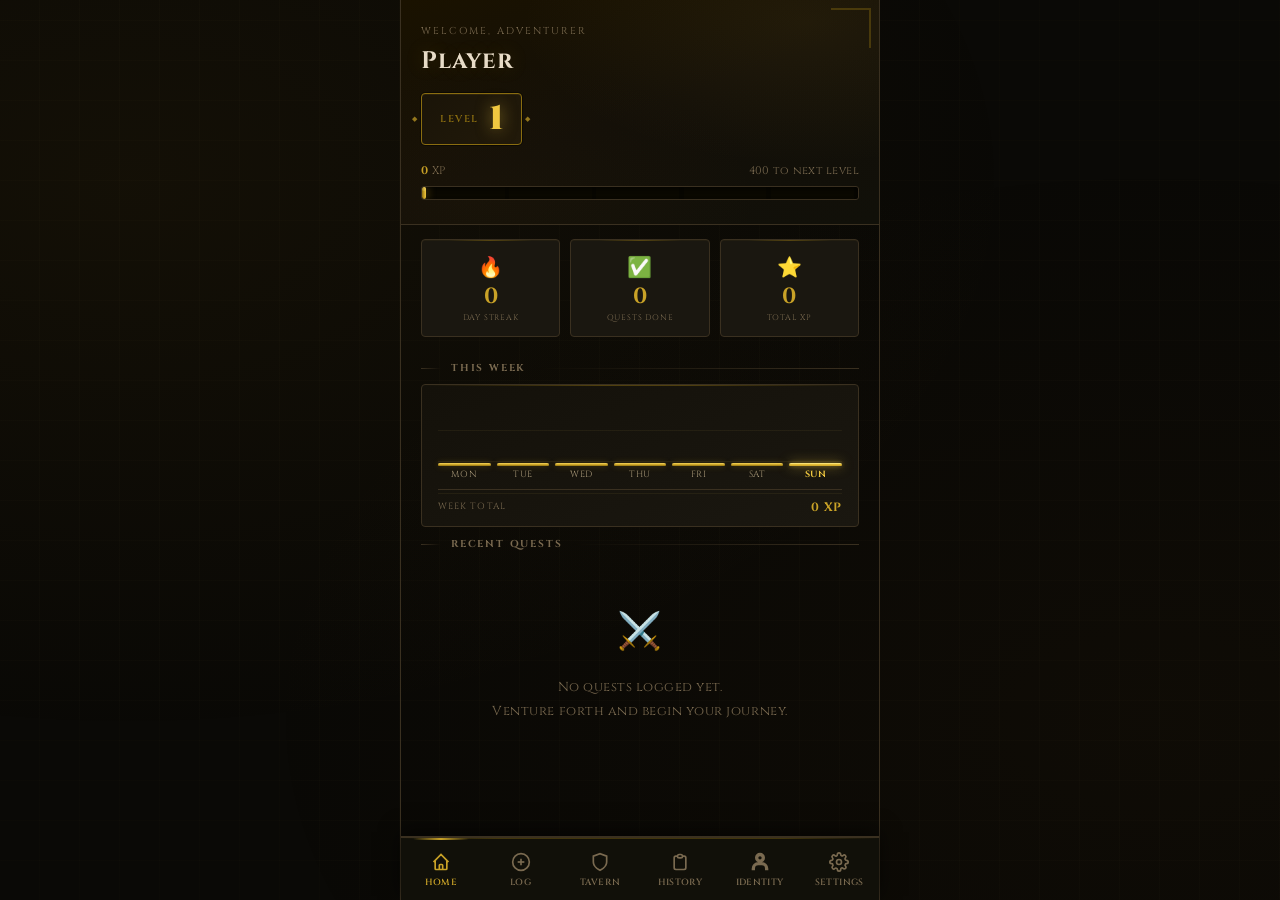
==== commit eb584baf: "Tavern added Co-Authored-By: Claude Sonnet 4.6 <noreply@anthropic.com>" ====
--- a/index.html
+++ b/index.html
@@ -13,6 +13,7 @@
     <main id="screens">
       <section id="screen-dashboard" class="screen active"></section>
       <section id="screen-log"       class="screen"></section>
+      <section id="screen-tavern"    class="screen"></section>
       <section id="screen-history"   class="screen"></section>
       <section id="screen-identity"  class="screen"></section>
       <section id="screen-settings"  class="screen"></section>
@@ -31,6 +32,12 @@
           <circle cx="12" cy="12" r="10"/><line x1="12" y1="8" x2="12" y2="16"/><line x1="8" y1="12" x2="16" y2="12"/>
         </svg>
         <span class="tab-label">Log</span>
+      </button>
+      <button class="tab" data-tab="tavern">
+        <svg class="tab-icon" viewBox="0 0 24 24" fill="none" stroke="currentColor" stroke-width="2">
+          <path d="M12 22s8-4 8-10V5l-8-3-8 3v7c0 6 8 10 8 10z"/>
+        </svg>
+        <span class="tab-label">Tavern</span>
       </button>
       <button class="tab" data-tab="history">
         <svg class="tab-icon" viewBox="0 0 24 24" fill="none" stroke="currentColor" stroke-width="2">
@@ -71,6 +78,21 @@
     </div>
   </div>
 
+  <!-- ── Tavern Confirm Modal ── -->
+  <div id="tavern-confirm" class="tavern-confirm-overlay" aria-hidden="true">
+    <div class="tavern-confirm-box">
+      <div class="tavern-confirm-npc" id="tavern-confirm-npc"></div>
+      <div class="tavern-confirm-title">Mark as complete?</div>
+      <div class="tavern-confirm-quest" id="tavern-confirm-quest"></div>
+      <div class="tavern-confirm-xp" id="tavern-confirm-xp"></div>
+      <div class="tavern-confirm-btns">
+        <button class="btn-confirm-cancel" id="btn-confirm-cancel">Cancel</button>
+        <button class="btn-confirm-ok" id="btn-confirm-ok">Complete ✓</button>
+      </div>
+    </div>
+  </div>
+
+  <script src="npcs.js"></script>
   <script src="data.js"></script>
   <script src="app.js"></script>
 </body>
--- a/style.css
+++ b/style.css
@@ -846,6 +846,17 @@
   background: linear-gradient(90deg, var(--border-bright), transparent);
   opacity: 0.5;
 }
+.save-data-row {
+  display: flex;
+  gap: 10px;
+  flex-wrap: wrap;
+}
+.btn-import-label {
+  display: inline-flex;
+  align-items: center;
+  justify-content: center;
+  cursor: pointer;
+}
 .settings-hint {
   font-size: 12px;
   color: var(--muted);
@@ -1242,6 +1253,282 @@
   font-family: -apple-system, sans-serif;
   color: var(--muted);
   font-variant-numeric: tabular-nums;
+}
+
+/* ─────────────────────────────────────────
+   TAVERN SCREEN
+───────────────────────────────────────── */
+
+/* Tab bar — 6 tabs, tighter spacing */
+#tab-bar .tab { flex: 1; min-width: 0; padding: 8px 2px 6px; }
+#tab-bar .tab-label { font-size: 9px; letter-spacing: 0.04em; }
+
+.tavern-header {
+  padding: 18px 20px 14px;
+  background: linear-gradient(180deg, #180a0a 0%, #100606 100%);
+  border-bottom: 1px solid #5a1a1a;
+  flex-shrink: 0;
+}
+.tavern-header::after {
+  content: '';
+  display: block;
+  height: 1px;
+  margin-top: 14px;
+  background: linear-gradient(90deg, transparent, #c9a227 40%, #c9a227 60%, transparent);
+}
+.tavern-title {
+  font-family: var(--font-rpg);
+  font-size: 22px;
+  font-weight: 700;
+  color: var(--text);
+  margin-bottom: 10px;
+}
+.tavern-progress-row {
+  display: flex;
+  align-items: baseline;
+  gap: 7px;
+  margin-bottom: 8px;
+}
+.tavern-progress-count {
+  font-family: var(--font-rpg);
+  font-size: 20px;
+  font-weight: 700;
+  color: var(--gold);
+}
+.tavern-progress-label {
+  font-size: 11px;
+  color: var(--muted2);
+  letter-spacing: 0.08em;
+  text-transform: uppercase;
+}
+.tavern-bar-track {
+  height: 6px;
+  background: var(--border);
+  border-radius: 3px;
+  overflow: hidden;
+}
+.tavern-bar-fill {
+  height: 100%;
+  background: linear-gradient(90deg, #c9a227, #f0c840);
+  border-radius: 3px;
+  transition: width 0.9s cubic-bezier(0.34, 1.56, 0.64, 1);
+  box-shadow: 0 0 8px rgba(240,200,64,0.5);
+}
+
+/* NPC list */
+.npc-list {
+  padding: 14px 14px 100px;
+  display: flex;
+  flex-direction: column;
+  gap: 14px;
+}
+.npc-card {
+  background: color-mix(in srgb, var(--npc-colour) 6%, var(--card));
+  border: 1px solid color-mix(in srgb, var(--npc-colour) 28%, var(--border));
+  border-left: 4px solid var(--npc-colour);
+  border-radius: var(--radius);
+  padding: 14px;
+  position: relative;
+  transition: box-shadow 0.2s;
+}
+.npc-card:not(.npc-card--done):hover {
+  box-shadow: 0 0 18px color-mix(in srgb, var(--npc-colour) 20%, transparent);
+}
+.npc-card--done {
+  opacity: 0.45;
+  filter: saturate(0.4);
+}
+.npc-card-main {
+  display: flex;
+  align-items: flex-start;
+  gap: 13px;
+  margin-bottom: 12px;
+}
+.npc-avatar {
+  font-size: 38px;
+  line-height: 1;
+  flex-shrink: 0;
+  filter: drop-shadow(0 2px 6px rgba(0,0,0,0.5));
+}
+.npc-info { flex: 1; min-width: 0; }
+.npc-name {
+  font-family: var(--font-rpg);
+  font-size: 13px;
+  font-weight: 700;
+  color: var(--npc-colour);
+  margin-bottom: 3px;
+  letter-spacing: 0.04em;
+}
+.npc-tagline {
+  font-size: 11px;
+  color: var(--muted2);
+  font-style: italic;
+  line-height: 1.4;
+}
+.npc-quest-section {
+  border-top: 1px solid color-mix(in srgb, var(--npc-colour) 20%, var(--border));
+  padding-top: 11px;
+  margin-bottom: 12px;
+}
+.npc-quest-label {
+  font-family: var(--font-rpg);
+  font-size: 8px;
+  letter-spacing: 0.22em;
+  color: var(--muted);
+  text-transform: uppercase;
+  margin-bottom: 5px;
+}
+.npc-quest-title {
+  font-size: 13px;
+  font-weight: 600;
+  color: var(--text);
+  margin-bottom: 4px;
+}
+.npc-quest-desc {
+  font-size: 12px;
+  color: var(--muted2);
+  line-height: 1.5;
+  margin-bottom: 8px;
+}
+.npc-xp-reward {
+  font-family: var(--font-rpg);
+  font-size: 12px;
+  color: var(--accent);
+  letter-spacing: 0.06em;
+}
+.btn-accept {
+  width: 100%;
+  padding: 10px 16px;
+  background: color-mix(in srgb, var(--npc-colour) 12%, transparent);
+  border: 1px solid var(--npc-colour);
+  border-radius: var(--radius-sm);
+  color: var(--npc-colour);
+  font-family: var(--font-rpg);
+  font-size: 11px;
+  letter-spacing: 0.12em;
+  text-transform: uppercase;
+  cursor: pointer;
+  transition: background 0.15s, transform 0.1s, box-shadow 0.15s;
+}
+.btn-accept:hover {
+  background: color-mix(in srgb, var(--npc-colour) 24%, transparent);
+  box-shadow: 0 0 12px color-mix(in srgb, var(--npc-colour) 30%, transparent);
+}
+.btn-accept:active { transform: scale(0.97); }
+
+.npc-footer {
+  display: flex;
+  justify-content: space-between;
+  align-items: center;
+  flex-wrap: wrap;
+  gap: 6px;
+}
+.completed-badge {
+  font-family: var(--font-rpg);
+  font-size: 11px;
+  color: var(--green);
+  letter-spacing: 0.06em;
+}
+.reset-countdown {
+  font-size: 10px;
+  color: var(--muted);
+  font-variant-numeric: tabular-nums;
+}
+
+/* ── Tavern Confirm Modal ── */
+.tavern-confirm-overlay {
+  position: fixed;
+  inset: 0;
+  z-index: 500;
+  background: rgba(0,0,0,0.7);
+  display: flex;
+  align-items: center;
+  justify-content: center;
+  padding: 24px;
+  opacity: 0;
+  pointer-events: none;
+  transition: opacity 0.22s;
+}
+.tavern-confirm-overlay.tavern-confirm--open {
+  opacity: 1;
+  pointer-events: all;
+}
+.tavern-confirm-box {
+  background: linear-gradient(160deg, #1e1408, #120e04);
+  border: 1px solid var(--border-bright);
+  border-top: 2px solid var(--accent);
+  border-radius: 8px;
+  padding: 28px 24px;
+  width: 100%;
+  max-width: 340px;
+  text-align: center;
+  transform: scale(0.92);
+  transition: transform 0.22s cubic-bezier(0.34,1.56,0.64,1);
+}
+.tavern-confirm--open .tavern-confirm-box { transform: scale(1); }
+.tavern-confirm-npc {
+  font-size: 22px;
+  margin-bottom: 10px;
+  color: var(--text);
+  font-family: var(--font-rpg);
+  font-size: 13px;
+  letter-spacing: 0.05em;
+}
+.tavern-confirm-title {
+  font-family: var(--font-rpg);
+  font-size: 11px;
+  letter-spacing: 0.2em;
+  color: var(--muted);
+  text-transform: uppercase;
+  margin-bottom: 10px;
+}
+.tavern-confirm-quest {
+  font-size: 15px;
+  font-weight: 600;
+  color: var(--text);
+  margin-bottom: 6px;
+  line-height: 1.4;
+}
+.tavern-confirm-xp {
+  font-family: var(--font-rpg);
+  font-size: 16px;
+  color: var(--accent);
+  margin-bottom: 22px;
+}
+.tavern-confirm-btns {
+  display: flex;
+  gap: 10px;
+}
+.btn-confirm-cancel {
+  flex: 1;
+  padding: 10px;
+  background: transparent;
+  border: 1px solid var(--border-bright);
+  border-radius: var(--radius-sm);
+  color: var(--muted2);
+  font-family: var(--font-rpg);
+  font-size: 11px;
+  letter-spacing: 0.1em;
+  cursor: pointer;
+  transition: border-color 0.15s, color 0.15s;
+}
+.btn-confirm-cancel:hover { border-color: var(--accent); color: var(--accent); }
+.btn-confirm-ok {
+  flex: 2;
+  padding: 10px;
+  background: linear-gradient(135deg, #2a1a04, #1a1004);
+  border: 1px solid var(--accent);
+  border-radius: var(--radius-sm);
+  color: var(--accent);
+  font-family: var(--font-rpg);
+  font-size: 11px;
+  letter-spacing: 0.1em;
+  cursor: pointer;
+  transition: background 0.15s, box-shadow 0.15s;
+}
+.btn-confirm-ok:hover {
+  background: linear-gradient(135deg, #3a2408, #2a1a06);
+  box-shadow: 0 0 12px rgba(200,160,40,0.3);
 }
 
 /* Ripple on complete button */
